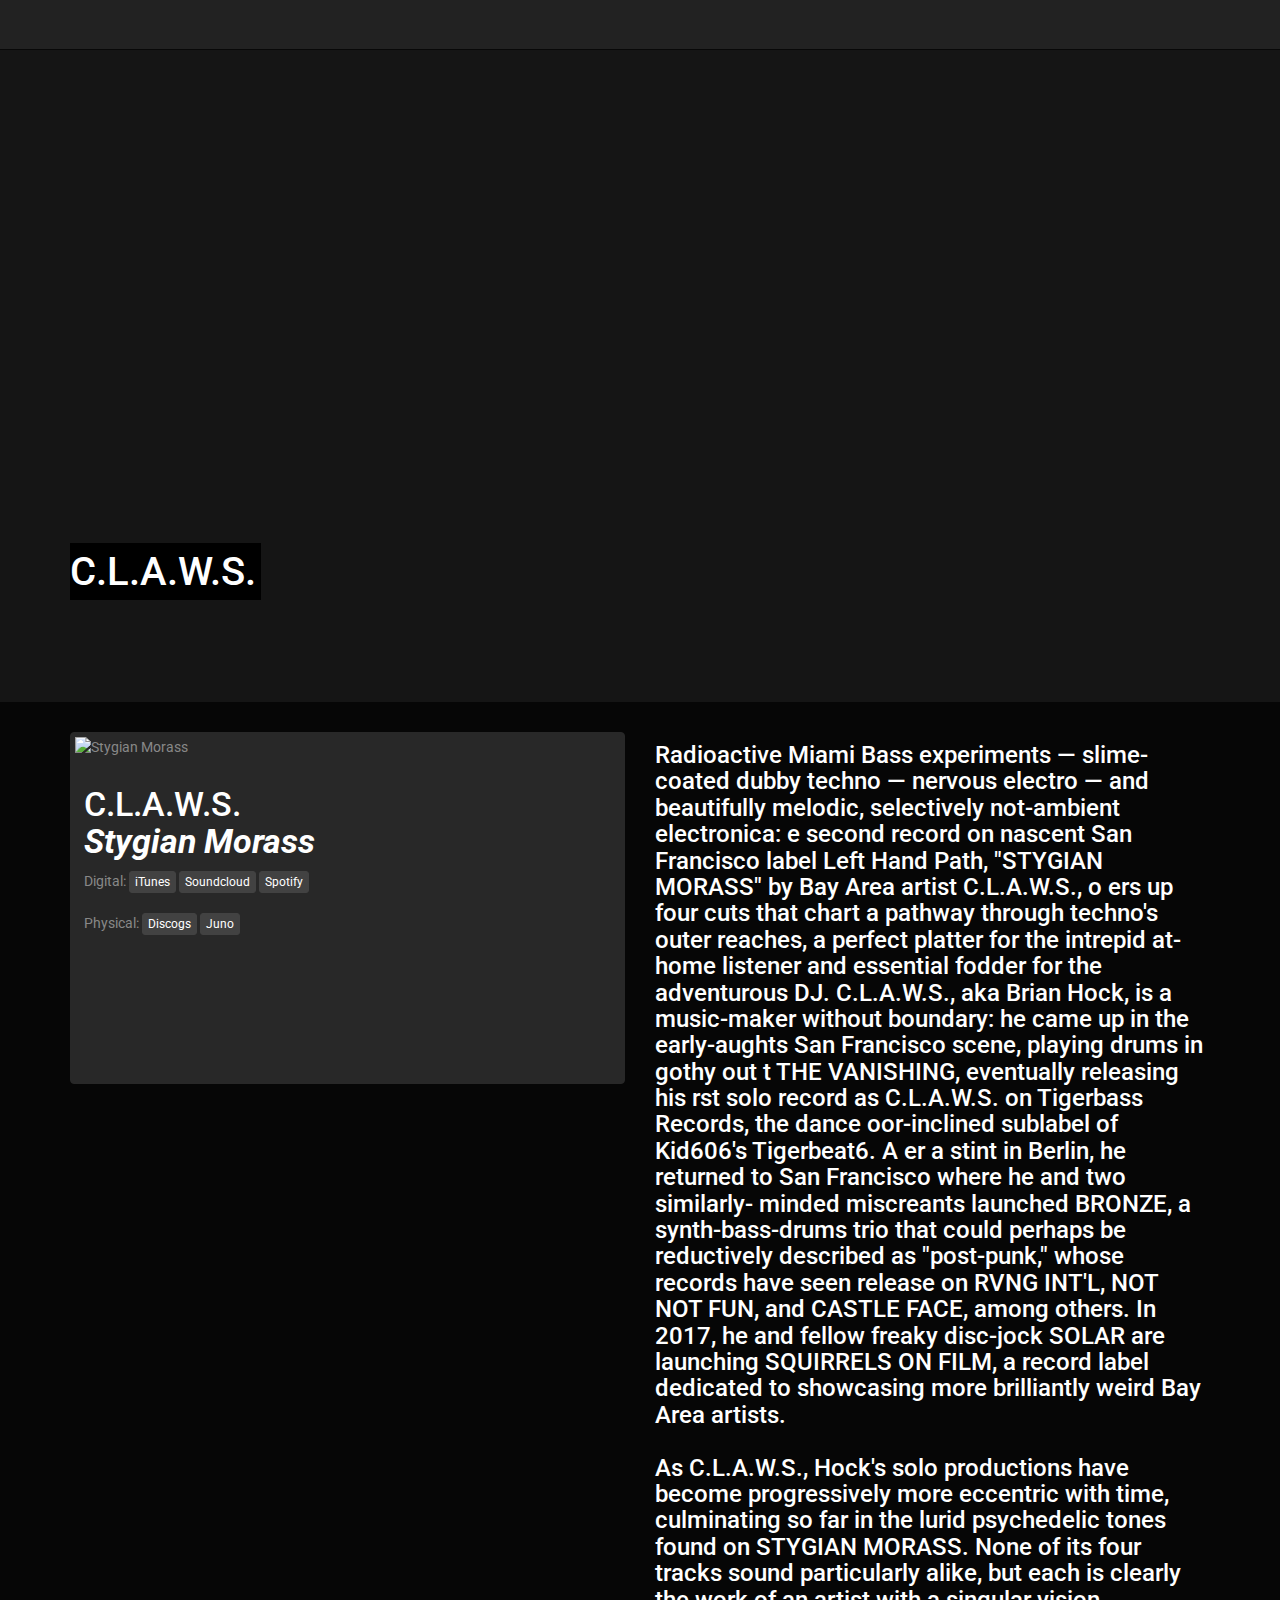
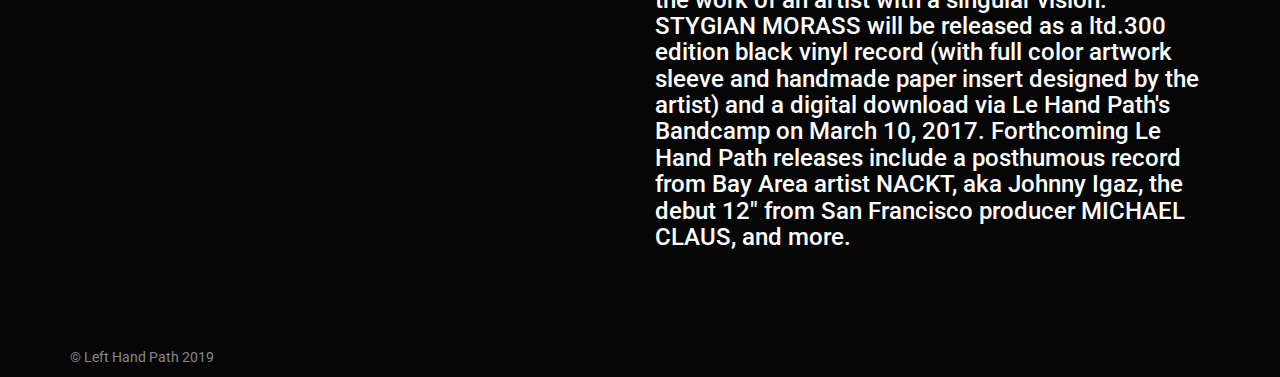
==== claws/index.html @ 532d86c9 "Claws Claus" ====
<!doctype html>
<html lang="en">
  <head>
    <meta charset="utf-8">
    <meta name="viewport" content="width=device-width, initial-scale=1, shrink-to-fit=no">
    <meta name="description" content="">
    <meta name="author" content="">
    <link rel="icon" href="../../../../favicon.ico">

    <title>Left Hand Path</title>

    <!-- Bootstrap core CSS -->
    <link href="/css/bootstrap.css" rel="stylesheet">   
	<!--Font Awesome -->
		<link rel="stylesheet" href="https://maxcdn.bootstrapcdn.com/font-awesome/4.4.0/css/font-awesome.min.css"> 


  </head>

  <body>   
	<!-- Fixed navbar -->
	<nav class="navbar navbar-inverse navbar-expand-lg navbar-fixed-top" id="navBar">
	   <script src="http://lefthandpathwax.net/navbarInject.js"></script><!--http://www.accessify.com/tools-and-wizards/developer-tools/html-javascript-convertor/-->
	</nav>
	<!--NAV BAR END--> 
  
    <!--
      bootstrap modules for this page:
		- navbar from js
		
	-->

    <main role="main">

      <!-- Main jumbotron for a primary marketing message or call to action -->    
	<!--CUBE PROMO PHOTOS: https://drive.google.com/drive/folders/0BwlYvgkyaWkbbEUzSFVESHF6cEk?usp=sharing-->
      <div class="jumbotron jumbotron-fluid" style="width: 100%; height: 100%; background-image: url('http://lefthandpathwax.net/claws.jpg')">         
        <div class="container" style="padding-bottom: 5%; padding-top: 40%;">        
	<h1 class="display-4" style="background-color: #000000; font-size: 40px; display:inline; white-space:pre-wrap; line-height : 24px; padding: 5px; padding-left:0px;">C.L.A.W.S.</h1> 
	
          <!--<h1 class="display-3">Left Hand Path</h1> -->
          <!--<p>San Francisco-based record label focused on the liminal, the interstitial, the in-between: industrial, techno, experimental, and more.</p>-->
        </div>
      </div>   
      	<div class="container">    
		<div class="row"> 
			      <div class="col-lg-6 col-md-4">
			        <div class="thumbnail">
			          <img data-src="holder.js/100%x200" alt="Stygian Morass" style="height: 100%; width: 100%; display: block;" src="http://lefthandpathwax.net/StygianMorassCover.jpg" data-holder-rendered="true">
			          <div class="caption">
			            <h3>C.L.A.W.S.<br><strong><i>Stygian Morass</i></strong></h3>
			            <!--<p>Album blurb goes here. At vero eos et accusamus et iusto odio dignissimos.</p>-->  
						<p>Digital: <a href="https://itunes.apple.com/album/stygian-morass-ep/1403007851" class="btn btn-default btn-xs" target="_blank">iTunes</a>
						<a href="https://soundcloud.com/lefthandpathwax/claws-stygian-morass-lhp-002" class="btn btn-default btn-xs" target="_blank">Soundcloud</a>
						<!--<a href="https://lefthandpathwax.bandcamp.com/album/stygian-morass" class="btn btn-default btn-xs" target="_blank">Bandcamp</a>-->       
						<a href="https://open.spotify.com/album/5F3vXOBQWUFWSCGoGYpkcE?si=6KkvuSvTSMCpaDbOVNL9Rw" class="btn btn-default btn-xs" target="_blank">Spotify</a></br></br>
						Physical: <a href="https://www.discogs.com/CLAWS-Stygian-Morass/release/10040162" class="btn btn-default btn-xs" target="_blank">Discogs</a>  
						<a href="https://www.juno.co.uk/products/claws-stygian-morass-ep/640831-01/" class="btn btn-default btn-xs" target="_blank">Juno</a>
						<!--<p><a class="btn btn-secondary" href="#" role="button">View details &raquo;</a></p>-->
			          </div>              
			<iframe style="border: 0; width: 100%; height: 120px;" src="https://bandcamp.com/EmbeddedPlayer/album=2476335031/size=large/bgcol=333333/linkcol=ffffff/tracklist=false/artwork=none/transparent=true/" seamless><a href="http://lefthandpathwax.bandcamp.com/album/stygian-morass">Stygian Morass by C.L.A.W.S.</a></iframe>
			        </div>
			      </div>
		  <div class="col-lg-6 col-md-4"> 
			
			<h4>Radioactive Miami Bass experiments — slime-coated dubby techno — nervous
			electro — and beautifully melodic, selectively not-ambient electronica:
			e second record on nascent San Francisco label Left Hand Path, "STYGIAN
			MORASS" by Bay Area artist C.L.A.W.S., o ers up four cuts that chart
			a pathway through techno's outer reaches, a perfect platter for the intrepid
			at-home listener and essential fodder for the adventurous DJ.
			C.L.A.W.S., aka Brian Hock, is a music-maker without boundary: he came
			up in the early-aughts San Francisco scene, playing drums in gothy out t
			THE VANISHING, eventually releasing his rst solo record as C.L.A.W.S. on
			Tigerbass Records, the dance oor-inclined sublabel of Kid606's Tigerbeat6.
			A er a stint in Berlin, he returned to San Francisco where he and two similarly-
			minded miscreants launched BRONZE, a synth-bass-drums trio that
			could perhaps be reductively described as "post-punk," whose records have
			seen release on RVNG INT'L, NOT NOT FUN, and CASTLE FACE, among
			others. In 2017, he and fellow freaky disc-jock SOLAR are launching
			SQUIRRELS ON FILM, a record label dedicated to showcasing more brilliantly
			weird Bay Area artists.</br></br>
			As C.L.A.W.S., Hock's solo productions have become progressively more eccentric
			with time, culminating so far in the lurid psychedelic tones found on
			STYGIAN MORASS. None of its four tracks sound particularly alike, but
			each is clearly the work of an artist with a singular vision.
			STYGIAN MORASS will be released as a ltd.300 edition black vinyl record
			(with full color artwork sleeve and handmade paper insert designed by the
			artist) and a digital download via Le Hand Path's Bandcamp on March 10,
			2017. Forthcoming Le Hand Path releases include a posthumous record
			from Bay Area artist NACKT, aka Johnny Igaz, the debut 12" from San Francisco
			producer MICHAEL CLAUS, and more.
			</br></br>
			
	      </div>
	    </div>
      </div> <!-- /container -->

    </main>

    <footer class="container">  <br><br><br>
      <p>&copy; Left Hand Path 2019</p>
    </footer>

    <!-- Bootstrap core JavaScript
    ================================================== -->
    <!-- Placed at the end of the document so the pages load faster -->
    <script src="https://code.jquery.com/jquery-3.3.1.slim.min.js" integrity="sha384-q8i/X+965DzO0rT7abK41JStQIAqVgRVzpbzo5smXKp4YfRvH+8abtTE1Pi6jizo" crossorigin="anonymous"></script>
    <script>window.jQuery || document.write('<script src="\/../assets/js/vendor/jquery-slim.min.js"><\/script>')</script>
    <script src="../../assets/js/vendor/popper.min.js"></script>
    <script src="../../dist/js/bootstrap.min.js"></script>
  </body>
</html>
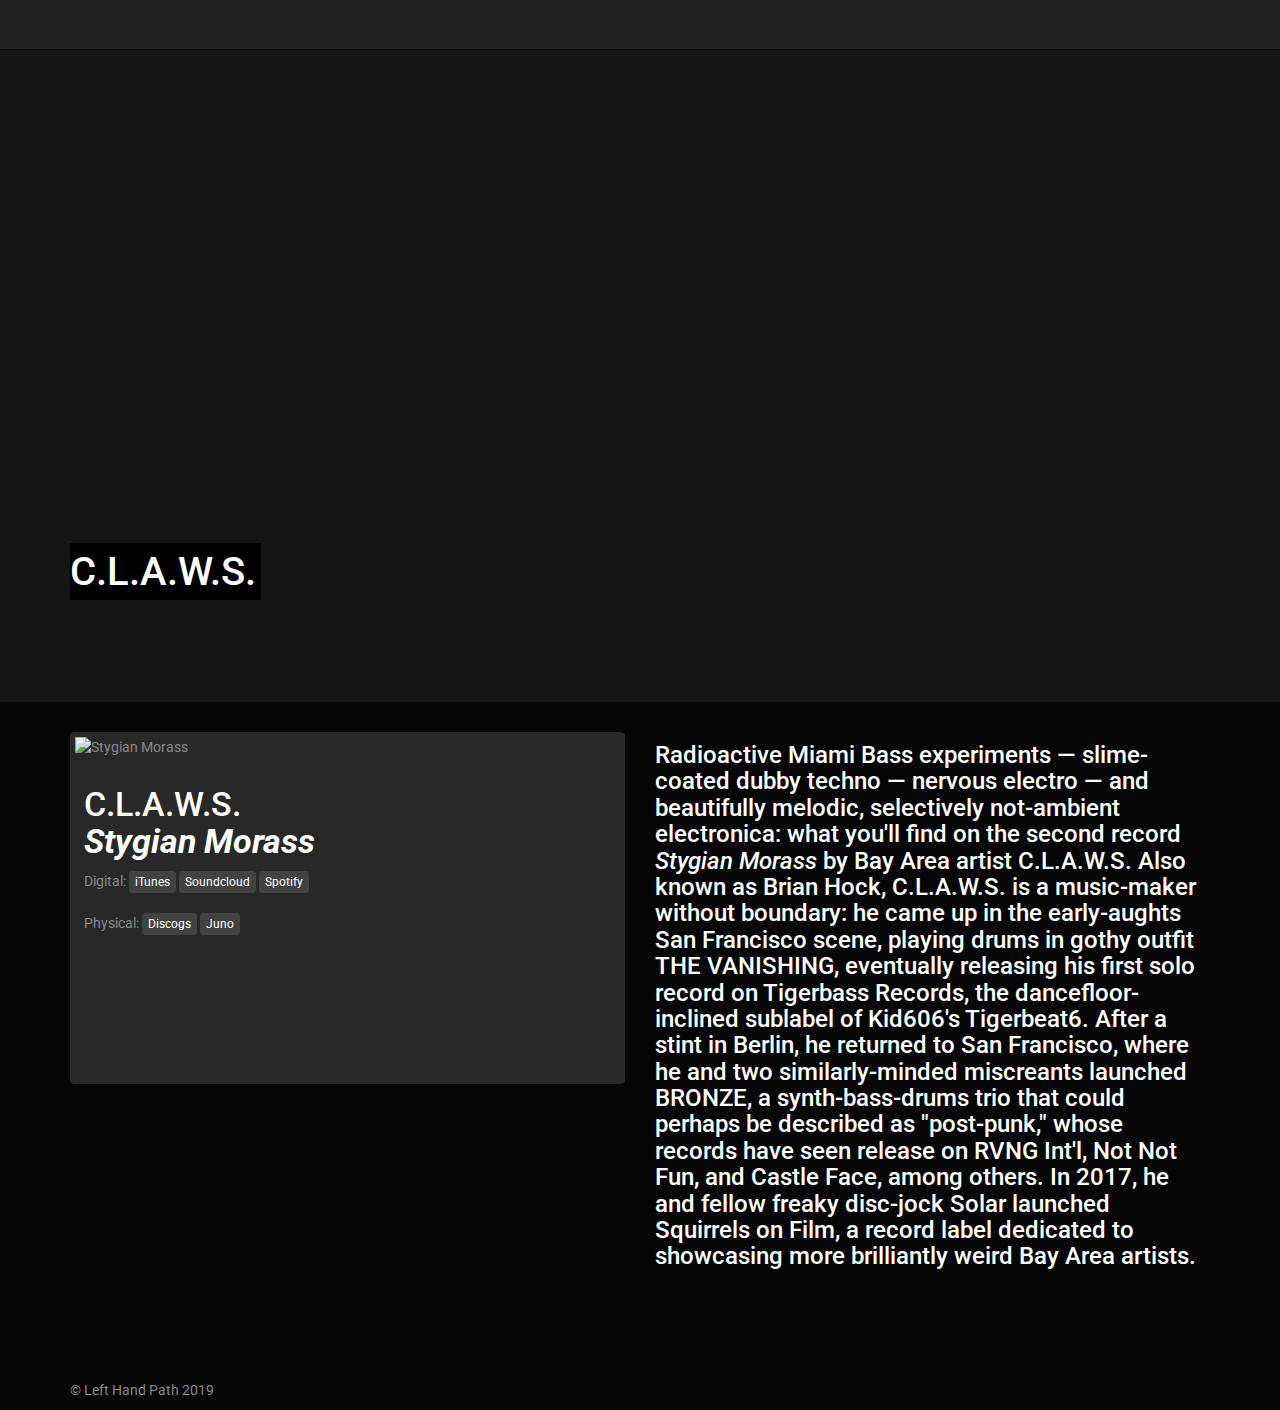
==== commit 5dfb4559: "Blurb Changes" ====
--- a/claws/index.html
+++ b/claws/index.html
@@ -63,33 +63,7 @@
 			      </div>
 		  <div class="col-lg-6 col-md-4"> 
 			
-			<h4>Radioactive Miami Bass experiments — slime-coated dubby techno — nervous
-			electro — and beautifully melodic, selectively not-ambient electronica:
-			e second record on nascent San Francisco label Left Hand Path, "STYGIAN
-			MORASS" by Bay Area artist C.L.A.W.S., o ers up four cuts that chart
-			a pathway through techno's outer reaches, a perfect platter for the intrepid
-			at-home listener and essential fodder for the adventurous DJ.
-			C.L.A.W.S., aka Brian Hock, is a music-maker without boundary: he came
-			up in the early-aughts San Francisco scene, playing drums in gothy out t
-			THE VANISHING, eventually releasing his rst solo record as C.L.A.W.S. on
-			Tigerbass Records, the dance oor-inclined sublabel of Kid606's Tigerbeat6.
-			A er a stint in Berlin, he returned to San Francisco where he and two similarly-
-			minded miscreants launched BRONZE, a synth-bass-drums trio that
-			could perhaps be reductively described as "post-punk," whose records have
-			seen release on RVNG INT'L, NOT NOT FUN, and CASTLE FACE, among
-			others. In 2017, he and fellow freaky disc-jock SOLAR are launching
-			SQUIRRELS ON FILM, a record label dedicated to showcasing more brilliantly
-			weird Bay Area artists.</br></br>
-			As C.L.A.W.S., Hock's solo productions have become progressively more eccentric
-			with time, culminating so far in the lurid psychedelic tones found on
-			STYGIAN MORASS. None of its four tracks sound particularly alike, but
-			each is clearly the work of an artist with a singular vision.
-			STYGIAN MORASS will be released as a ltd.300 edition black vinyl record
-			(with full color artwork sleeve and handmade paper insert designed by the
-			artist) and a digital download via Le Hand Path's Bandcamp on March 10,
-			2017. Forthcoming Le Hand Path releases include a posthumous record
-			from Bay Area artist NACKT, aka Johnny Igaz, the debut 12" from San Francisco
-			producer MICHAEL CLAUS, and more.
+			<h4>Radioactive Miami Bass experiments — slime-coated dubby techno — nervous electro — and beautifully melodic, selectively not-ambient electronica: what you'll find on the second record <i>Stygian Morass</i> by Bay Area artist C.L.A.W.S. Also known as Brian Hock, C.L.A.W.S. is a music-maker without boundary: he came up in the early-aughts San Francisco scene, playing drums in gothy outfit THE VANISHING, eventually releasing his first solo record on Tigerbass Records, the dancefloor-inclined sublabel of Kid606's Tigerbeat6. After a stint in Berlin, he returned to San Francisco, where he and two similarly-minded miscreants launched BRONZE, a synth-bass-drums trio that could perhaps be described as "post-punk," whose records have seen release on RVNG Int'l, Not Not Fun, and Castle Face, among others. In 2017, he and fellow freaky disc-jock Solar launched Squirrels on Film, a record label dedicated to showcasing more brilliantly weird Bay Area artists.</h4>
 			</br></br>
 			
 	      </div>
